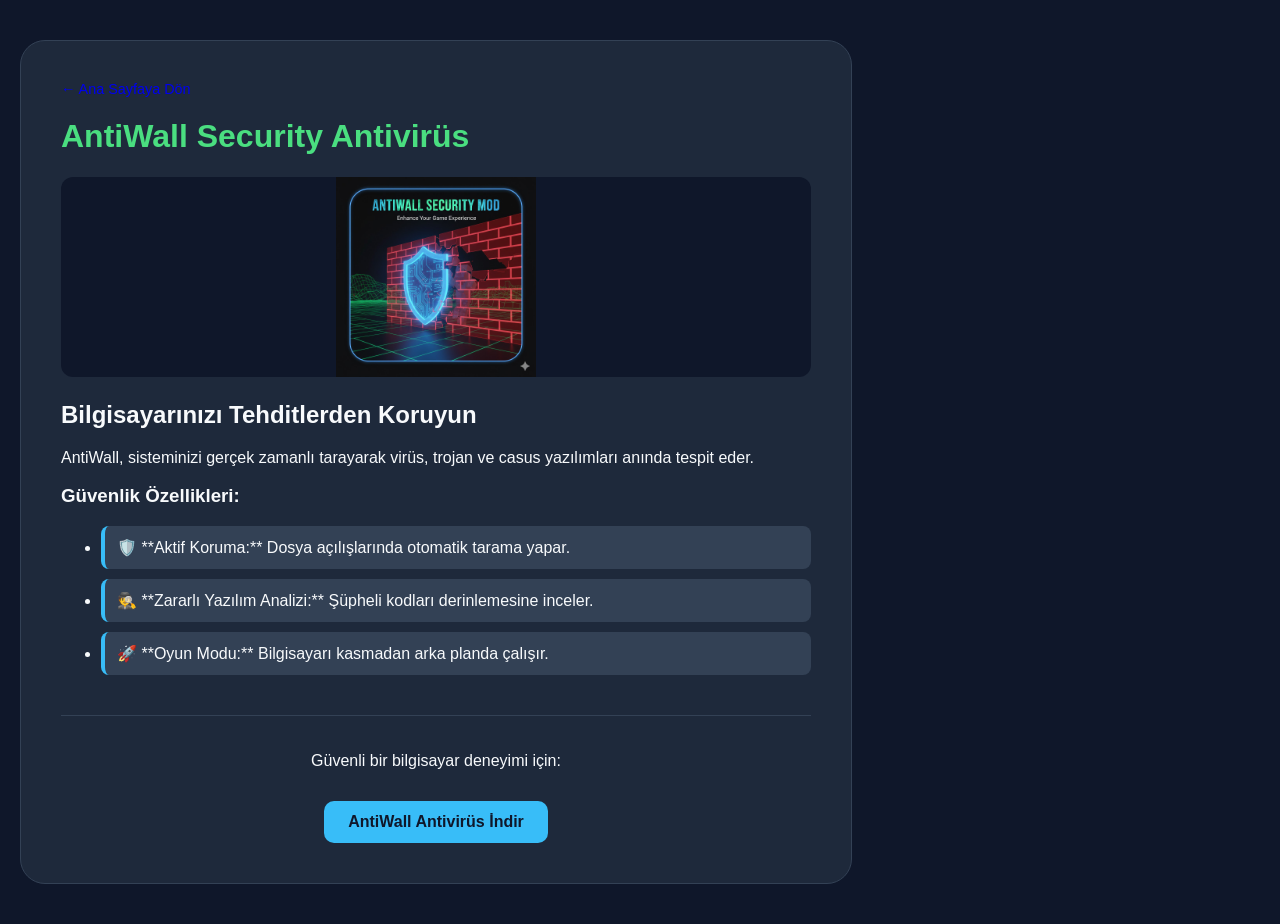
==== antiwall.html @ 96569ce4 "Add files via upload" ====
<!DOCTYPE html>
<html lang="tr">
<head>
    <meta charset="UTF-8">
    <meta name="viewport" content="width=device-width, initial-scale=1.0">
    <title>AntiWall Antivirus - Detaylar</title>
    <link rel="stylesheet" href="style.css">
</head>
<body class="detay-sayfasi">
    <div class="tanitim-konteynir">
        <a href="index.html" class="geri-link">← Ana Sayfaya Dön</a>
        <h1 style="color: #4ade80;">AntiWall Security Antivirüs</h1>
        <img src="antiwall.jpg" class="detay-gorsel">
        
        <div class="icerik">
            <h2>Bilgisayarınızı Tehditlerden Koruyun</h2>
            <p>AntiWall, sisteminizi gerçek zamanlı tarayarak virüs, trojan ve casus yazılımları anında tespit eder.</p>
            
            <h3>Güvenlik Özellikleri:</h3>
            <ul>
                <li>🛡️ **Aktif Koruma:** Dosya açılışlarında otomatik tarama yapar.</li>
                <li>🕵️ **Zararlı Yazılım Analizi:** Şüpheli kodları derinlemesine inceler.</li>
                <li>🚀 **Oyun Modu:** Bilgisayarı kasmadan arka planda çalışır.</li>
            </ul>
        </div>

        <div class="indirme-bolumu">
            <p>Güvenli bir bilgisayar deneyimi için:</p>
            <a href="https://www.mediafire.com/file/09jms7uh2er7typ/AntiWall.rar/file" target="_blank" class="indir-butonu">AntiWall Antivirüs İndir</a>
        </div>
    </div>
</body>
</html>
---- style.css ----
:root {
    --bg-color: #0f172a;
    --card-bg: #1e293b;
    --text-color: #f8fafc;
    --accent-color: #38bdf8;
}

body {
    font-family: 'Inter', sans-serif;
    background-color: var(--bg-color);
    color: var(--text-color);
    text-align: center;
    padding: 40px 20px;
    margin: 0;
}

header { margin-bottom: 50px; }

#projeler {
    display: flex;
    justify-content: center;
    gap: 40px;
    flex-wrap: wrap;
}

.proje-karti {
    background: var(--card-bg);
    padding: 20px;
    border-radius: 20px;
    width: 320px;
    border: 1px solid #334155;
    transition: 0.3s;
}

.proje-karti:hover { transform: translateY(-10px); border-color: var(--accent-color); }

.proje-karti img, .detay-gorsel {
    width: 100%;
    height: 200px;
    object-fit: contain; /* Görsellerin tam ve net görünmesini sağlar */
    background-color: #0f172a;
    border-radius: 12px;
}

.indir-butonu {
    display: inline-block;
    padding: 12px 24px;
    background: var(--accent-color);
    color: #0f172a;
    text-decoration: none;
    border-radius: 10px;
    font-weight: bold;
    margin-top: 15px;
    transition: 0.3s;
}

.indir-butonu:hover { background: #fff; transform: scale(1.05); }

/* Tanıtım Sayfası Özel */
.tanitim-konteynir {
    background: var(--card-bg);
    max-width: 750px;
    padding: 40px;
    border-radius: 25px;
    border: 1px solid #334155;
    text-align: left;
}

.icerik li {
    background: #334155;
    padding: 12px;
    margin: 10px 0;
    border-radius: 8px;
    border-left: 4px solid var(--accent-color);
}

.indirme-bolumu {
    margin-top: 40px;
    text-align: center;
    border-top: 1px solid #334155;
    padding-top: 20px;
}

.geri-link { text-decoration: none; font-size: 0.9em; margin-bottom: 20px; display: block; }
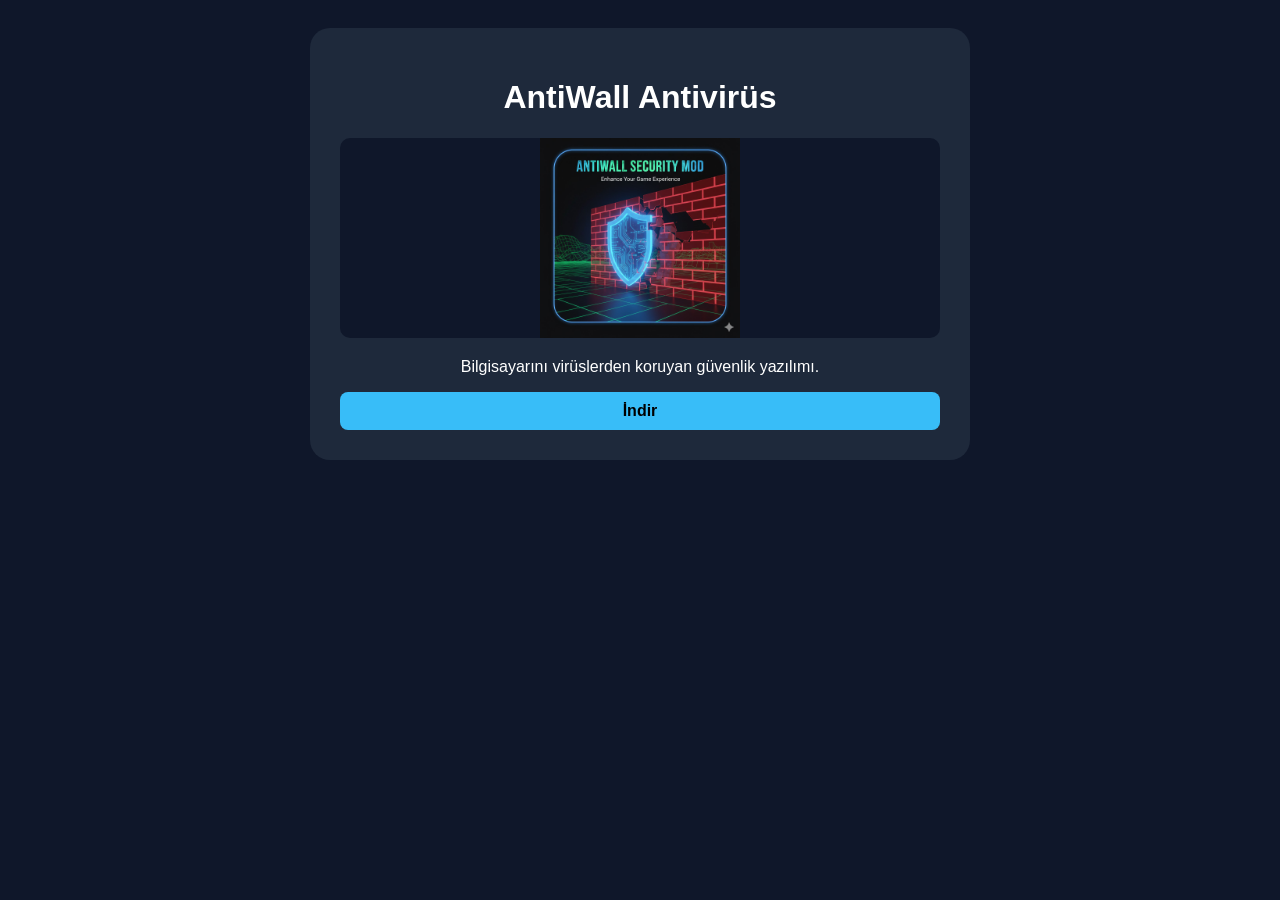
==== commit fd38ddb4: "antiwall.html" ====
--- a/antiwall.html
+++ b/antiwall.html
@@ -2,32 +2,15 @@
 <html lang="tr">
 <head>
     <meta charset="UTF-8">
-    <meta name="viewport" content="width=device-width, initial-scale=1.0">
-    <title>AntiWall Antivirus - Detaylar</title>
     <link rel="stylesheet" href="style.css">
+    <title>AntiWall Antivirüs</title>
 </head>
 <body class="detay-sayfasi">
     <div class="tanitim-konteynir">
-        <a href="index.html" class="geri-link">← Ana Sayfaya Dön</a>
-        <h1 style="color: #4ade80;">AntiWall Security Antivirüs</h1>
+        <h1>AntiWall Antivirüs</h1>
         <img src="antiwall.jpg" class="detay-gorsel">
-        
-        <div class="icerik">
-            <h2>Bilgisayarınızı Tehditlerden Koruyun</h2>
-            <p>AntiWall, sisteminizi gerçek zamanlı tarayarak virüs, trojan ve casus yazılımları anında tespit eder.</p>
-            
-            <h3>Güvenlik Özellikleri:</h3>
-            <ul>
-                <li>🛡️ **Aktif Koruma:** Dosya açılışlarında otomatik tarama yapar.</li>
-                <li>🕵️ **Zararlı Yazılım Analizi:** Şüpheli kodları derinlemesine inceler.</li>
-                <li>🚀 **Oyun Modu:** Bilgisayarı kasmadan arka planda çalışır.</li>
-            </ul>
-        </div>
-
-        <div class="indirme-bolumu">
-            <p>Güvenli bir bilgisayar deneyimi için:</p>
-            <a href="https://www.mediafire.com/file/09jms7uh2er7typ/AntiWall.rar/file" target="_blank" class="indir-butonu">AntiWall Antivirüs İndir</a>
-        </div>
+        <p>Bilgisayarını virüslerden koruyan güvenlik yazılımı.</p>
+        <a href="https://www.mediafire.com/file/09jms7uh2er7typ/AntiWall.rar/file" target="_blank" class="indir-butonu">İndir</a>
     </div>
 </body>
-</html>+</html>
--- a/style.css
+++ b/style.css
@@ -1,84 +1,6 @@
-:root {
-    --bg-color: #0f172a;
-    --card-bg: #1e293b;
-    --text-color: #f8fafc;
-    --accent-color: #38bdf8;
-}
-
-body {
-    font-family: 'Inter', sans-serif;
-    background-color: var(--bg-color);
-    color: var(--text-color);
-    text-align: center;
-    padding: 40px 20px;
-    margin: 0;
-}
-
-header { margin-bottom: 50px; }
-
-#projeler {
-    display: flex;
-    justify-content: center;
-    gap: 40px;
-    flex-wrap: wrap;
-}
-
-.proje-karti {
-    background: var(--card-bg);
-    padding: 20px;
-    border-radius: 20px;
-    width: 320px;
-    border: 1px solid #334155;
-    transition: 0.3s;
-}
-
-.proje-karti:hover { transform: translateY(-10px); border-color: var(--accent-color); }
-
-.proje-karti img, .detay-gorsel {
-    width: 100%;
-    height: 200px;
-    object-fit: contain; /* Görsellerin tam ve net görünmesini sağlar */
-    background-color: #0f172a;
-    border-radius: 12px;
-}
-
-.indir-butonu {
-    display: inline-block;
-    padding: 12px 24px;
-    background: var(--accent-color);
-    color: #0f172a;
-    text-decoration: none;
-    border-radius: 10px;
-    font-weight: bold;
-    margin-top: 15px;
-    transition: 0.3s;
-}
-
-.indir-butonu:hover { background: #fff; transform: scale(1.05); }
-
-/* Tanıtım Sayfası Özel */
-.tanitim-konteynir {
-    background: var(--card-bg);
-    max-width: 750px;
-    padding: 40px;
-    border-radius: 25px;
-    border: 1px solid #334155;
-    text-align: left;
-}
-
-.icerik li {
-    background: #334155;
-    padding: 12px;
-    margin: 10px 0;
-    border-radius: 8px;
-    border-left: 4px solid var(--accent-color);
-}
-
-.indirme-bolumu {
-    margin-top: 40px;
-    text-align: center;
-    border-top: 1px solid #334155;
-    padding-top: 20px;
-}
-
-.geri-link { text-decoration: none; font-size: 0.9em; margin-bottom: 20px; display: block; }
+body { background: #0f172a; color: white; font-family: sans-serif; text-align: center; padding: 20px; }
+#projeler { display: flex; justify-content: center; gap: 20px; }
+.proje-karti { background: #1e293b; padding: 20px; border-radius: 15px; width: 300px; }
+.proje-karti img, .detay-gorsel { width: 100%; height: 200px; object-fit: contain; background: #0f172a; border-radius: 10px; }
+.indir-butonu { display: block; background: #38bdf8; color: black; padding: 10px; text-decoration: none; border-radius: 8px; margin-top: 10px; font-weight: bold; }
+.tanitim-konteynir { background: #1e293b; max-width: 600px; margin: auto; padding: 30px; border-radius: 20px; }
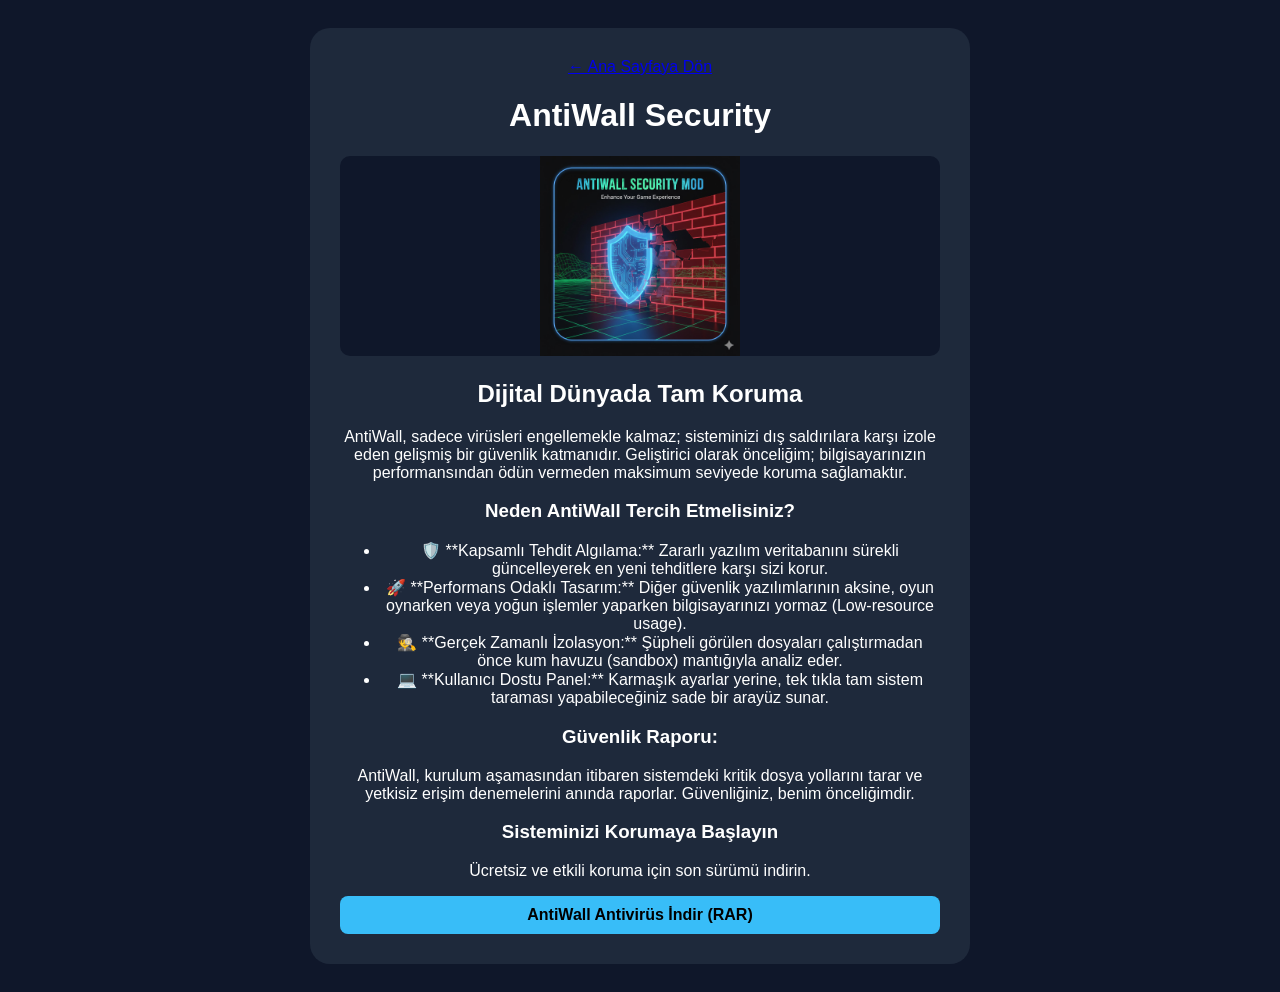
==== commit 4ccf38bc: "antiwall.html" ====
--- a/antiwall.html
+++ b/antiwall.html
@@ -3,14 +3,36 @@
 <head>
     <meta charset="UTF-8">
     <link rel="stylesheet" href="style.css">
-    <title>AntiWall Antivirüs</title>
+    <title>AntiWall - Profesyonel Güvenlik</title>
 </head>
 <body class="detay-sayfasi">
     <div class="tanitim-konteynir">
-        <h1>AntiWall Antivirüs</h1>
+        <a href="index.html" class="geri-link">← Ana Sayfaya Dön</a>
+        
+        <h1>AntiWall Security</h1>
         <img src="antiwall.jpg" class="detay-gorsel">
-        <p>Bilgisayarını virüslerden koruyan güvenlik yazılımı.</p>
-        <a href="https://www.mediafire.com/file/09jms7uh2er7typ/AntiWall.rar/file" target="_blank" class="indir-butonu">İndir</a>
+        
+        <div class="icerik">
+            <h2>Dijital Dünyada Tam Koruma</h2>
+            <p>AntiWall, sadece virüsleri engellemekle kalmaz; sisteminizi dış saldırılara karşı izole eden gelişmiş bir güvenlik katmanıdır. Geliştirici olarak önceliğim; bilgisayarınızın performansından ödün vermeden maksimum seviyede koruma sağlamaktır.</p>
+
+            <h3>Neden AntiWall Tercih Etmelisiniz?</h3>
+            <ul>
+                <li>🛡️ **Kapsamlı Tehdit Algılama:** Zararlı yazılım veritabanını sürekli güncelleyerek en yeni tehditlere karşı sizi korur.</li>
+                <li>🚀 **Performans Odaklı Tasarım:** Diğer güvenlik yazılımlarının aksine, oyun oynarken veya yoğun işlemler yaparken bilgisayarınızı yormaz (Low-resource usage).</li>
+                <li>🕵️ **Gerçek Zamanlı İzolasyon:** Şüpheli görülen dosyaları çalıştırmadan önce kum havuzu (sandbox) mantığıyla analiz eder.</li>
+                <li>💻 **Kullanıcı Dostu Panel:** Karmaşık ayarlar yerine, tek tıkla tam sistem taraması yapabileceğiniz sade bir arayüz sunar.</li>
+            </ul>
+
+            <h3>Güvenlik Raporu:</h3>
+            <p>AntiWall, kurulum aşamasından itibaren sistemdeki kritik dosya yollarını tarar ve yetkisiz erişim denemelerini anında raporlar. Güvenliğiniz, benim önceliğimdir.</p>
+        </div>
+
+        <div class="indirme-bolumu">
+            <h3>Sisteminizi Korumaya Başlayın</h3>
+            <p>Ücretsiz ve etkili koruma için son sürümü indirin.</p>
+            <a href="https://www.mediafire.com/file/09jms7uh2er7typ/AntiWall.rar/file" target="_blank" class="indir-butonu">AntiWall Antivirüs İndir (RAR)</a>
+        </div>
     </div>
 </body>
 </html>
